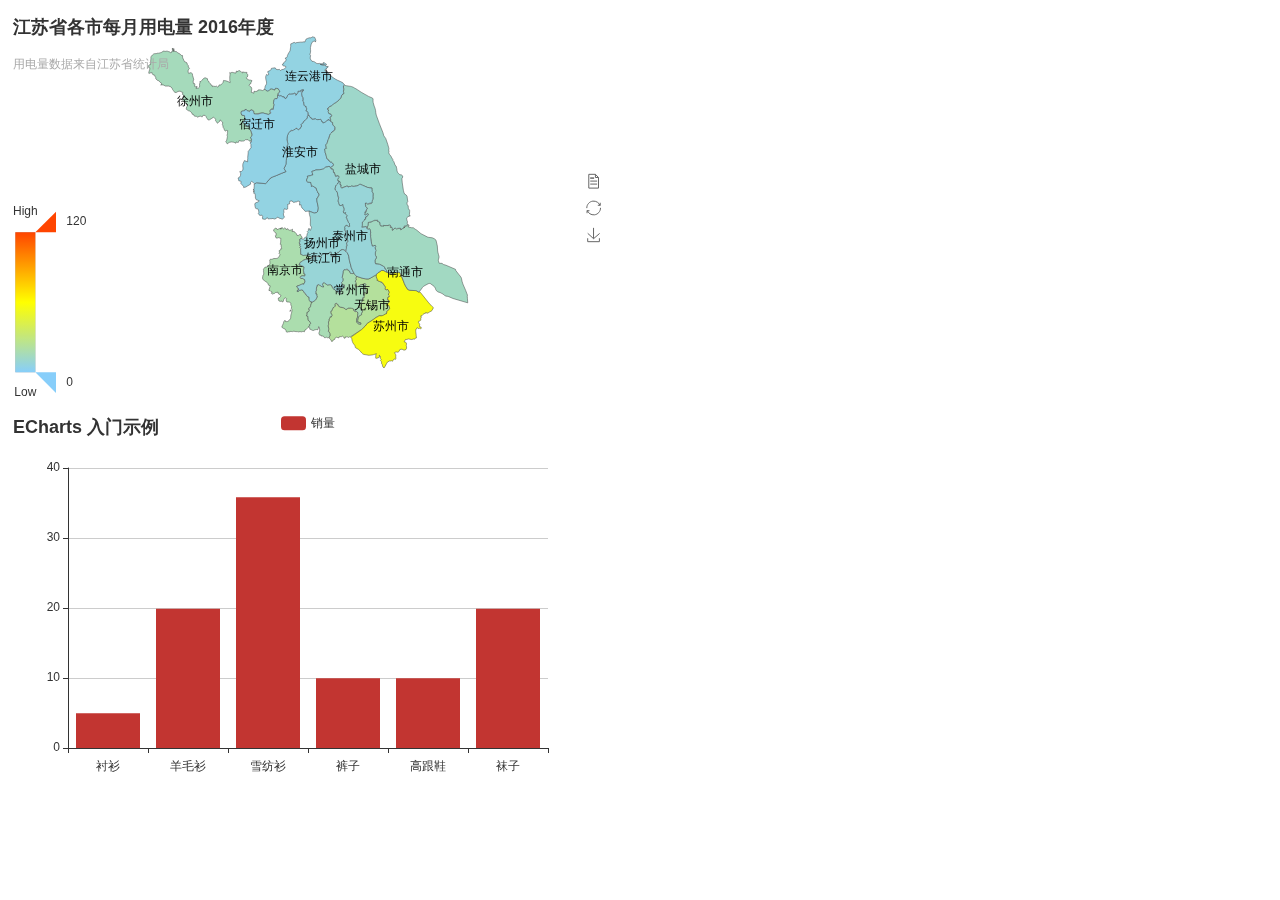
==== doc/index.html @ a8b8098a "change chart name" ====
<!DOCTYPE html>
<html>
<head>
    <meta charset="utf-8">
    <title>ECharts Map</title>
    <script src="jquery-3.2.1.js"></script>
    <!-- 引入 echarts.js -->
    <script src="echarts.js"></script>
</head>
<body>
    <!-- 为ECharts准备一个具备大小（宽高）的Dom -->
    <div id="jsmap" style="width: 600px;height:400px;"></div>
    <script type="text/javascript">
        // 基于准备好的dom，初始化echarts实例
        var myMapChart = echarts.init(document.getElementById('jsmap'));
        myMapChart.showLoading();

        $.get('jiangsu.json', function (geoJson) {

            myMapChart.hideLoading();

            echarts.registerMap('jiangsu', geoJson);

            myMapChart.setOption(option = {
                title: {
                    text: '江苏省各市每月用电量 2016年度',
                    subtext: '用电量数据来自江苏省统计局',
                    sublink: 'http://www.jssb.gov.cn/tjxxgk/tjsj/jdsj/2016/'
                },
                tooltip: {
                    trigger: 'item',
                    formatter: '{b}<br/>{c} (亿千瓦小时)'
                },
                toolbox: {
                    show: true,
                    orient: 'vertical',
                    left: 'right',
                    top: 'center',
                    feature: {
                        dataView: {readOnly: false},
                        restore: {},
                        saveAsImage: {}
                    }
                },
                visualMap: {
                    min: 0,
                    max: 120,
                    text:['High','Low'],
                    realtime: false,
                    calculable: true,
                    inRange: {
                        color: ['lightskyblue','yellow', 'orangered']
                    }
                },
                series: [
                    {
                        name: '江苏省各市每月用电量',
                        type: 'map',
                        mapType: 'jiangsu', // 自定义扩展图表类型
                        itemStyle:{
                            normal:{label:{show:true}},
                            emphasis:{label:{show:true}}
                        },
                        data:[
                            {name: '南京市', value: 18.14},
                            {name: '无锡市', value: 22.51},
                            {name: '徐州市', value: 15.24},
                            {name: '常州市', value: 16.55},
                            {name: '苏州市', value: 56.12},
                            {name: '南通市', value: 13.48},
                            {name: '连云港市', value: 5.80},
                            {name: '淮安市', value: 5.83},
                            {name: '盐城市', value: 11.57},
                            {name: '扬州市', value: 8.46},
                            {name: '镇江市', value: 8.36},
                            {name: '泰州市', value: 8.25},
                            {name: '宿迁市', value: 5.04}
                        ],
                        // 自定义名称映射
                        nameMap: {
                            '南京市': '南京市',
                            '无锡市': '无锡市',
                            '徐州市': '徐州市',
                            '常州市': '常州市',
                            '苏州市': '苏州市',
                            '南通市': '南通市',
                            '连云港市': '连云港市',
                            '淮安市': '淮安市',
                            '盐城市': '盐城市',
                            '扬州市': '扬州市',
                            '镇江市': '镇江市',
                            '泰州市': '泰州市',
                            '宿迁市': '宿迁市'
                        }
                    }
                ]
            });
        });
    </script>
    <div id="main" style="width: 600px;height:400px;"></div>
    <script type="text/javascript">
        // 基于准备好的dom，初始化echarts实例
        var myChart = echarts.init(document.getElementById('main'));

        // 指定图表的配置项和数据
        var option = {
            title: {
                text: 'ECharts 入门示例'
            },
            tooltip: {},
            legend: {
                data:['销量']
            },
            xAxis: {
                data: ["衬衫","羊毛衫","雪纺衫","裤子","高跟鞋","袜子"]
            },
            yAxis: {},
            series: [{
                name: '销量',
                type: 'bar',
                data: [5, 20, 36, 10, 10, 20]
            }]
        };

        // 使用刚指定的配置项和数据显示图表。
        myChart.setOption(option);
    </script>
</body>
</html>
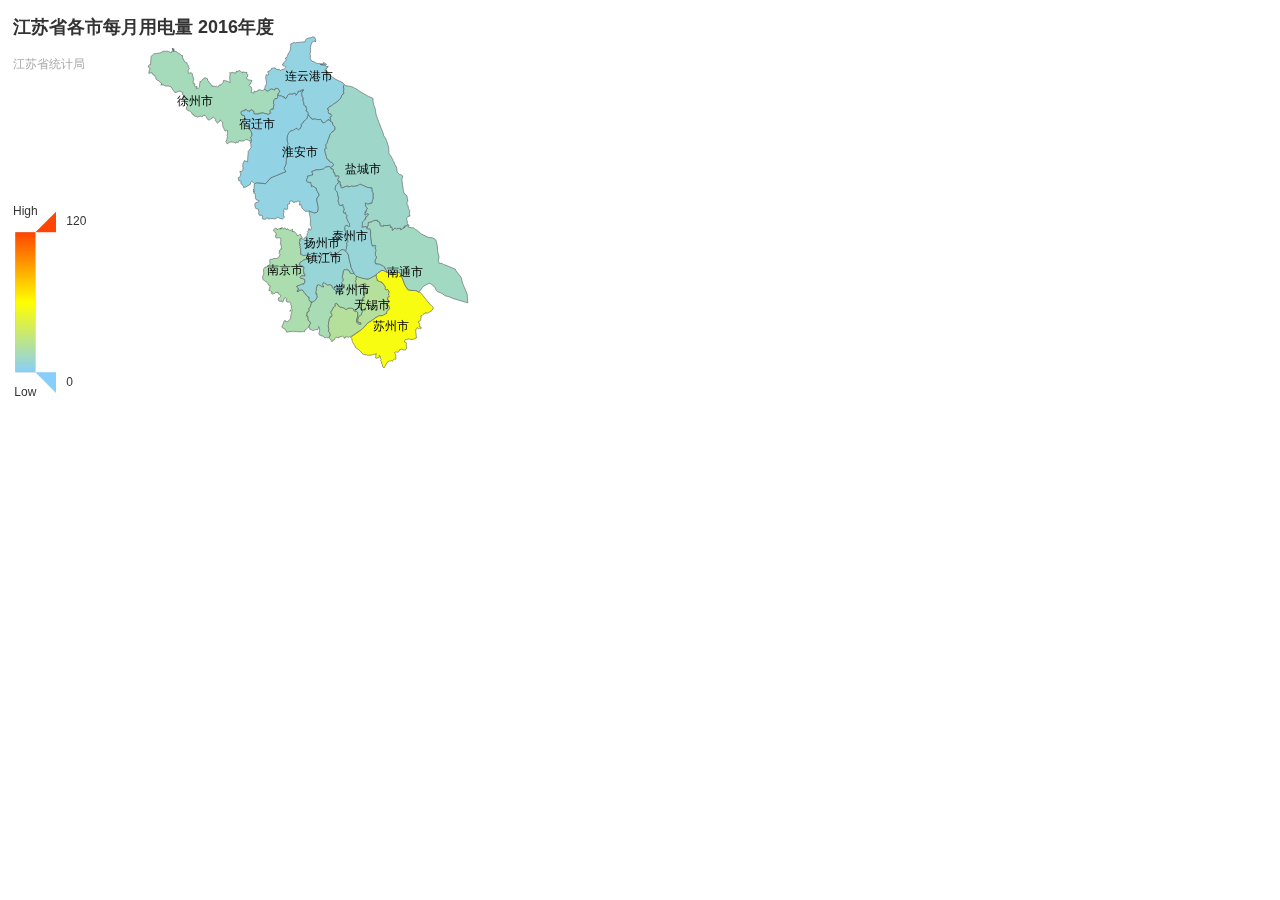
==== commit 969795c4: "display 2016/2" ====
--- a/doc/index.html
+++ b/doc/index.html
@@ -13,7 +13,7 @@
     <script type="text/javascript">
         // 基于准备好的dom，初始化echarts实例
         var myMapChart = echarts.init(document.getElementById('jsmap'));
-        myMapChart.showLoading();
+        //myMapChart.showLoading();
 
         $.get('jiangsu.json', function (geoJson) {
 
@@ -24,7 +24,7 @@
             myMapChart.setOption(option = {
                 title: {
                     text: '江苏省各市每月用电量 2016年度',
-                    subtext: '用电量数据来自江苏省统计局',
+                    subtext: '江苏省统计局',
                     sublink: 'http://www.jssb.gov.cn/tjxxgk/tjsj/jdsj/2016/'
                 },
                 tooltip: {
@@ -32,7 +32,7 @@
                     formatter: '{b}<br/>{c} (亿千瓦小时)'
                 },
                 toolbox: {
-                    show: true,
+                    show: false,//true,
                     orient: 'vertical',
                     left: 'right',
                     top: 'center',
@@ -78,52 +78,26 @@
                         ],
                         // 自定义名称映射
                         nameMap: {
-                            '南京市': '南京市',
-                            '无锡市': '无锡市',
-                            '徐州市': '徐州市',
-                            '常州市': '常州市',
-                            '苏州市': '苏州市',
-                            '南通市': '南通市',
-                            '连云港市': '连云港市',
-                            '淮安市': '淮安市',
-                            '盐城市': '盐城市',
-                            '扬州市': '扬州市',
-                            '镇江市': '镇江市',
-                            '泰州市': '泰州市',
-                            '宿迁市': '宿迁市'
+                            //map data: display name
+                            '南京市': '南京市',
+                            '无锡市': '无锡市',
+                            '徐州市': '徐州市',
+                            '常州市': '常州市',
+                            '苏州市': '苏州市',
+                            '南通市': '南通市',
+                            '连云港市': '连云港市',
+                            '淮安市': '淮安市',
+                            '盐城市': '盐城市',
+                            '扬州市': '扬州市',
+                            '镇江市': '镇江市',
+                            '泰州市': '泰州市',
+                            '宿迁市': '宿迁市'
                         }
                     }
                 ]
             });
         });
     </script>
-    <div id="main" style="width: 600px;height:400px;"></div>
-    <script type="text/javascript">
-        // 基于准备好的dom，初始化echarts实例
-        var myChart = echarts.init(document.getElementById('main'));
 
-        // 指定图表的配置项和数据
-        var option = {
-            title: {
-                text: 'ECharts 入门示例'
-            },
-            tooltip: {},
-            legend: {
-                data:['销量']
-            },
-            xAxis: {
-                data: ["衬衫","羊毛衫","雪纺衫","裤子","高跟鞋","袜子"]
-            },
-            yAxis: {},
-            series: [{
-                name: '销量',
-                type: 'bar',
-                data: [5, 20, 36, 10, 10, 20]
-            }]
-        };
-
-        // 使用刚指定的配置项和数据显示图表。
-        myChart.setOption(option);
-    </script>
 </body>
 </html>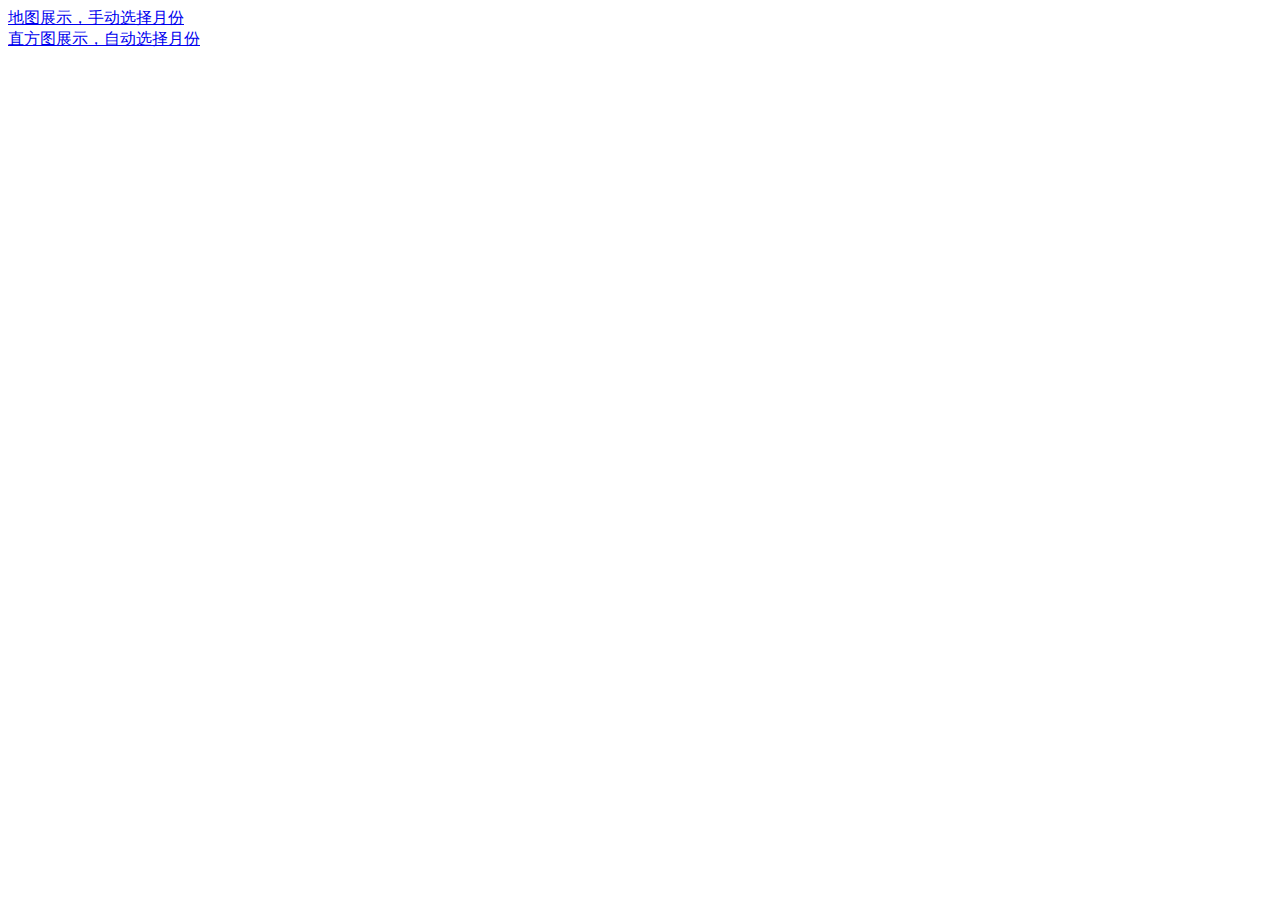
==== commit 9b3b177c: "add select in map" ====
--- a/doc/index.html
+++ b/doc/index.html
@@ -2,102 +2,12 @@
 <html>
 <head>
     <meta charset="utf-8">
-    <title>ECharts Map</title>
-    <script src="jquery-3.2.1.js"></script>
-    <!-- 引入 echarts.js -->
-    <script src="echarts.js"></script>
+    <title>江苏省统计局 数据可视化</title>
 </head>
 <body>
-    <!-- 为ECharts准备一个具备大小（宽高）的Dom -->
-    <div id="jsmap" style="width: 600px;height:400px;"></div>
-    <script type="text/javascript">
-        // 基于准备好的dom，初始化echarts实例
-        var myMapChart = echarts.init(document.getElementById('jsmap'));
-        //myMapChart.showLoading();
-
-        $.get('jiangsu.json', function (geoJson) {
-
-            myMapChart.hideLoading();
-
-            echarts.registerMap('jiangsu', geoJson);
-
-            myMapChart.setOption(option = {
-                title: {
-                    text: '江苏省各市每月用电量 2016年度',
-                    subtext: '江苏省统计局',
-                    sublink: 'http://www.jssb.gov.cn/tjxxgk/tjsj/jdsj/2016/'
-                },
-                tooltip: {
-                    trigger: 'item',
-                    formatter: '{b}<br/>{c} (亿千瓦小时)'
-                },
-                toolbox: {
-                    show: false,//true,
-                    orient: 'vertical',
-                    left: 'right',
-                    top: 'center',
-                    feature: {
-                        dataView: {readOnly: false},
-                        restore: {},
-                        saveAsImage: {}
-                    }
-                },
-                visualMap: {
-                    min: 0,
-                    max: 120,
-                    text:['High','Low'],
-                    realtime: false,
-                    calculable: true,
-                    inRange: {
-                        color: ['lightskyblue','yellow', 'orangered']
-                    }
-                },
-                series: [
-                    {
-                        name: '江苏省各市每月用电量',
-                        type: 'map',
-                        mapType: 'jiangsu', // 自定义扩展图表类型
-                        itemStyle:{
-                            normal:{label:{show:true}},
-                            emphasis:{label:{show:true}}
-                        },
-                        data:[
-                            {name: '南京市', value: 18.14},
-                            {name: '无锡市', value: 22.51},
-                            {name: '徐州市', value: 15.24},
-                            {name: '常州市', value: 16.55},
-                            {name: '苏州市', value: 56.12},
-                            {name: '南通市', value: 13.48},
-                            {name: '连云港市', value: 5.80},
-                            {name: '淮安市', value: 5.83},
-                            {name: '盐城市', value: 11.57},
-                            {name: '扬州市', value: 8.46},
-                            {name: '镇江市', value: 8.36},
-                            {name: '泰州市', value: 8.25},
-                            {name: '宿迁市', value: 5.04}
-                        ],
-                        // 自定义名称映射
-                        nameMap: {
-                            //map data: display name
-                            '南京市': '南京市',
-                            '无锡市': '无锡市',
-                            '徐州市': '徐州市',
-                            '常州市': '常州市',
-                            '苏州市': '苏州市',
-                            '南通市': '南通市',
-                            '连云港市': '连云港市',
-                            '淮安市': '淮安市',
-                            '盐城市': '盐城市',
-                            '扬州市': '扬州市',
-                            '镇江市': '镇江市',
-                            '泰州市': '泰州市',
-                            '宿迁市': '宿迁市'
-                        }
-                    }
-                ]
-            });
-        });
-    </script>
-
+    <div>
+        <a href="map.html">地图展示，手动选择月份</a><br/>
+        <a href="timeline.html">直方图展示，自动选择月份</a>
+    </div>
 </body>
 </html>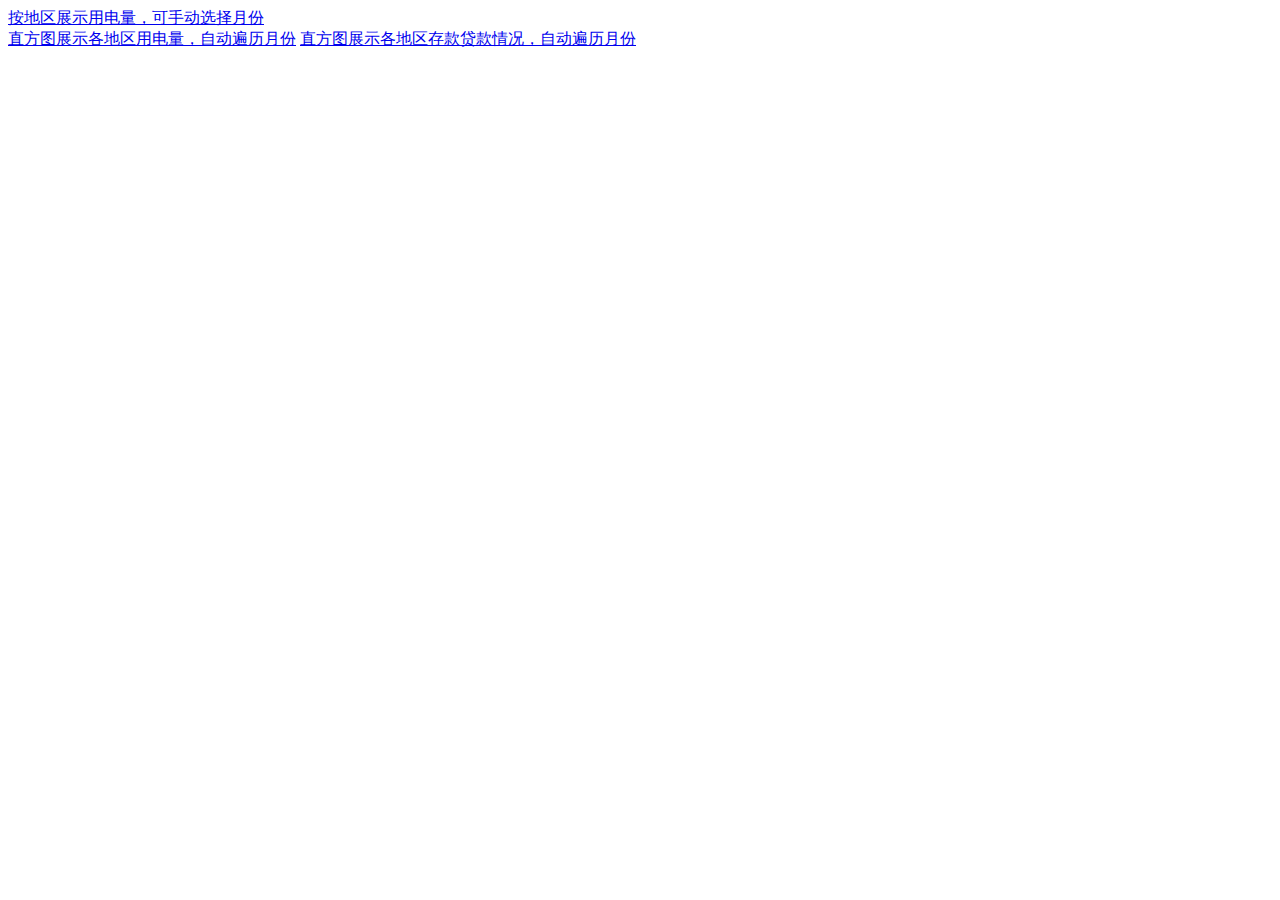
==== commit fdfbe7ad: "update index and readme" ====
--- a/doc/index.html
+++ b/doc/index.html
@@ -6,8 +6,9 @@
 </head>
 <body>
     <div>
-        <a href="map.html">地图展示，手动选择月份</a><br/>
-        <a href="timeline.html">直方图展示，自动选择月份</a>
+        <a href="01.map.html">按地区展示用电量，可手动选择月份</a><br/>
+        <a href="02.electricity.html">直方图展示各地区用电量，自动遍历月份</a>
+        <a href="04.depositloan.html">直方图展示各地区存款贷款情况，自动遍历月份</a>
     </div>
 </body>
 </html>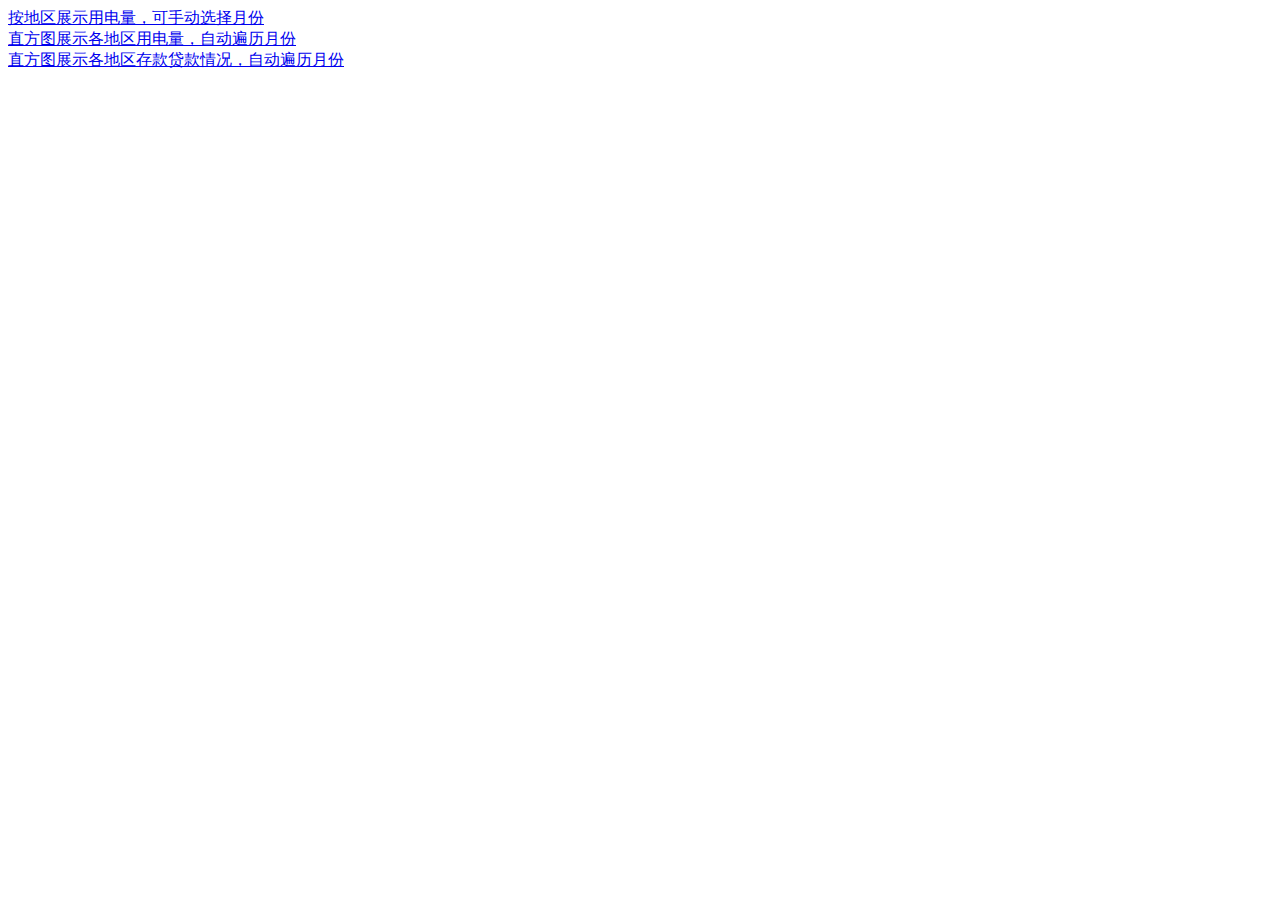
==== commit 9f17cb9c: "update index" ====
--- a/doc/index.html
+++ b/doc/index.html
@@ -7,8 +7,8 @@
 <body>
     <div>
         <a href="01.map.html">按地区展示用电量，可手动选择月份</a><br/>
-        <a href="02.electricity.html">直方图展示各地区用电量，自动遍历月份</a>
-        <a href="04.depositloan.html">直方图展示各地区存款贷款情况，自动遍历月份</a>
+        <a href="02.electricity.html">直方图展示各地区用电量，自动遍历月份</a><br/>
+        <a href="04.depositloan.html">直方图展示各地区存款贷款情况，自动遍历月份</a><br/>
     </div>
 </body>
 </html>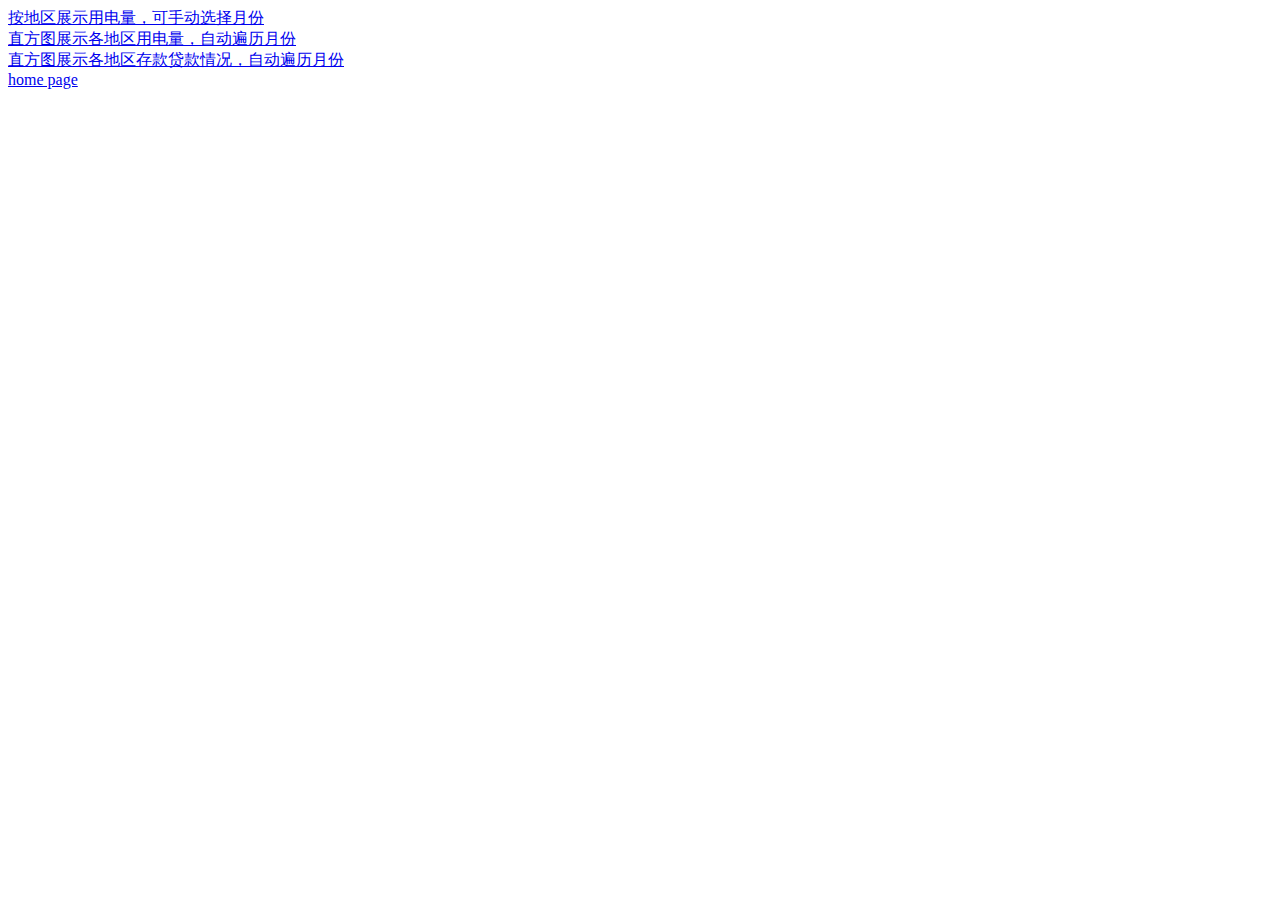
==== commit 0e3885ee: "update index" ====
--- a/doc/index.html
+++ b/doc/index.html
@@ -9,6 +9,7 @@
         <a href="01.map.html">按地区展示用电量，可手动选择月份</a><br/>
         <a href="02.electricity.html">直方图展示各地区用电量，自动遍历月份</a><br/>
         <a href="04.depositloan.html">直方图展示各地区存款贷款情况，自动遍历月份</a><br/>
+        <a href="jssb.html">home page</a><br/>
     </div>
 </body>
 </html>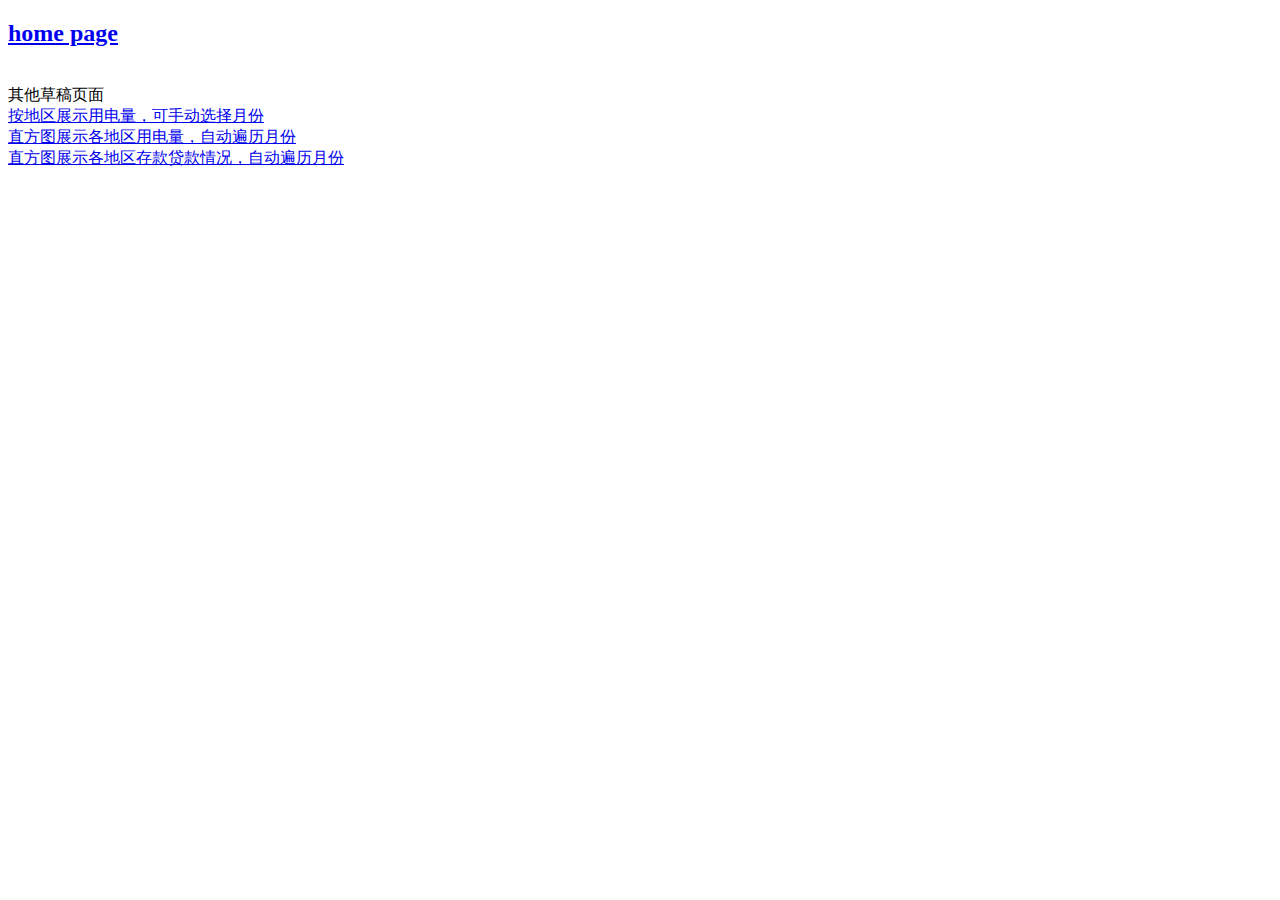
==== commit 2da3545f: "update readme" ====
--- a/doc/index.html
+++ b/doc/index.html
@@ -6,10 +6,12 @@
 </head>
 <body>
     <div>
+        <h2><a href="jssb.html">home page</a><br/></h2><br/>
+        <span>其他草稿页面</span><br/>
         <a href="01.map.html">按地区展示用电量，可手动选择月份</a><br/>
         <a href="02.electricity.html">直方图展示各地区用电量，自动遍历月份</a><br/>
         <a href="04.depositloan.html">直方图展示各地区存款贷款情况，自动遍历月份</a><br/>
-        <a href="jssb.html">home page</a><br/>
+
     </div>
 </body>
 </html>